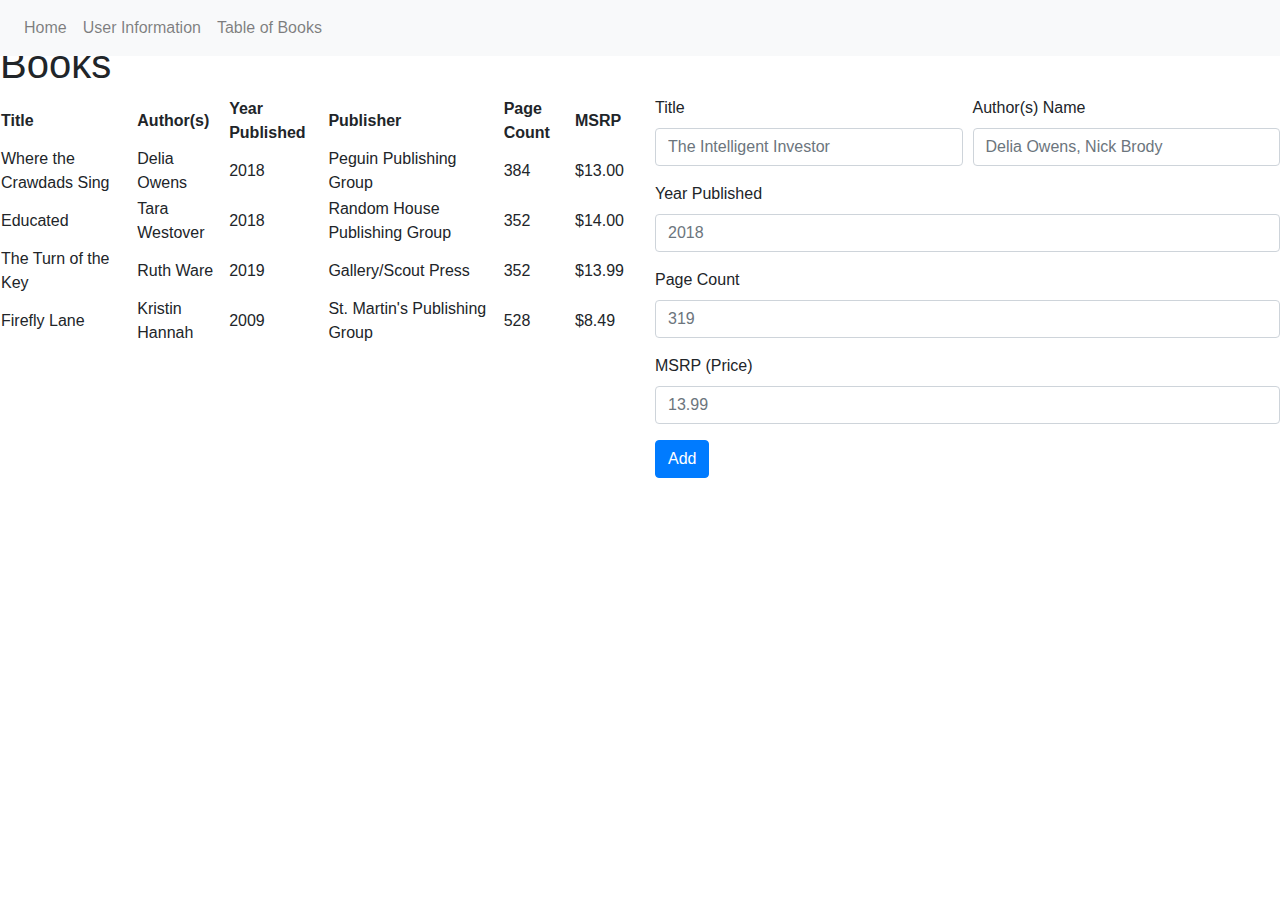
==== public/books.html @ 91d4ad98 "Uploaded 3 main HTML files" ====
<!DOCTYPE html>
<html lang="en" dir="ltr">
  <head>
    <meta charset="utf-8">
    <title>D&S HW #1: Git & HTML Review</title>
    <link rel="stylesheet" href="https://stackpath.bootstrapcdn.com/bootstrap/4.3.1/css/bootstrap.min.css" integrity="sha384-ggOyR0iXCbMQv3Xipma34MD+dH/1fQ784/j6cY/iJTQUOhcWr7x9JvoRxT2MZw1T" crossorigin="anonymous">
    <link rel="stylesheet" href="css/index.css">
    <script src="https://code.jquery.com/jquery-3.3.1.slim.min.js" integrity="sha384-q8i/X+965DzO0rT7abK41JStQIAqVgRVzpbzo5smXKp4YfRvH+8abtTE1Pi6jizo" crossorigin="anonymous"></script>
    <script src="https://cdnjs.cloudflare.com/ajax/libs/popper.js/1.14.7/umd/popper.min.js" integrity="sha384-UO2eT0CpHqdSJQ6hJty5KVphtPhzWj9WO1clHTMGa3JDZwrnQq4sF86dIHNDz0W1" crossorigin="anonymous"></script>
    <script src="https://stackpath.bootstrapcdn.com/bootstrap/4.3.1/js/bootstrap.min.js" integrity="sha384-JjSmVgyd0p3pXB1rRibZUAYoIIy6OrQ6VrjIEaFf/nJGzIxFDsf4x0xIM+B07jRM" crossorigin="anonymous"></script>
  </head>
  <body>
    <!--all nav bars were bootstrap navbar -->
      <nav class="navbar fixed-top navbar-expand-lg navbar-light bg-light">
        <div class="collapse navbar-collapse" id="navbarSupportedContent">
          <ul class="navbar-nav mr-auto">
            <li class="nav-item">
              <a class="nav-link" href="index.html">Home</a>
            </li>
            <li class="nav-item">
              <a class="nav-link" href="info.html">User Information</a>
            </li>
            <li class="nav-item">
              <a class="nav-link" href="books.html">Table of Books</a>
            </li>
        </div>
      </nav>

      <div class="bgimage" style="background-image:url('images/books.jpg')">
        <p class = "imgcitation"><cite>https://images.app.goo.gl/jye4jiCSfEmQEVxKA</cite> From Google Images</p>
      </div>

      <div class="welcome">
        <h1 id = "bookpgtitle">Books</h1>
      </div>

      <div class="bookcontainer">
        <div class="row">
          <div class="col-sm">
            <table style="width:100%">
              <tr>
               <th>Title</th>
               <th>Author(s)</th>
               <th>Year Published</th>
               <th>Publisher</th>
               <th>Page Count</th>
               <th>MSRP</th>
              </tr>
              <tr>
               <td>Where the Crawdads Sing</td>
               <td>Delia Owens</td>
               <td>2018</td>
               <td>Peguin Publishing Group</td>
               <td>384</td>
               <td>$13.00</td>
              </tr>
              <tr>
               <td>Educated</td>
               <td>Tara Westover</td>
               <td>2018</td>
               <td>Random House Publishing Group</td>
               <td>352</td>
               <td>$14.00</td>
              </tr>
              <tr>
               <td>The Turn of the Key</td>
               <td>Ruth Ware</td>
               <td>2019</td>
               <td>Gallery/Scout Press</td>
               <td>352</td>
               <td>$13.99</td>
              </tr>
              <tr>
               <td>Firefly Lane</td>
               <td>Kristin Hannah</td>
               <td>2009</td>
               <td>St. Martin's Publishing Group</td>
               <td>528</td>
               <td>$8.49</td>
              </tr>
            </table>
          </div>
          <!----Initial Form taken from getbootstrap.com forms, then modified -->
          <div class="col-sm">
            <form>
              <div class="form-row">
                <div class="form-group col-md-6">
                  <label for="inputBookname">Title</label>
                  <input type="text" class="form-control" id="inputBookname" placeholder="The Intelligent Investor">
                </div>
                <div class="form-group col-md-6">
                  <label for="inputAuthorname">Author(s) Name</label>
                  <input type="text" class="form-control" id="inputAuthorname" placeholder="Delia Owens, Nick Brody">
                </div>
              </div>
              <div class="form-group">
                <label for="inputYear">Year Published</label>
                <input type="number" class="form-control" id="inputYear" placeholder="2018">
              </div>
              <div class="form-group">
                <label for="inputPgcount">Page Count</label>
                <input type="number" class="form-control" id="inputPgcount" placeholder="319">
              </div>
              <div class="form-group">
                <label for="inputPrice">MSRP (Price)</label>
                <input type="number" class="form-control" id="inputPrice" placeholder="13.99">
              </div>

              <button type="submit" class="btn btn-primary">Add</button>
            </form>
          </div>
          </div>
          </div>
          <div class="end">

          </div>
  </body>

</html>
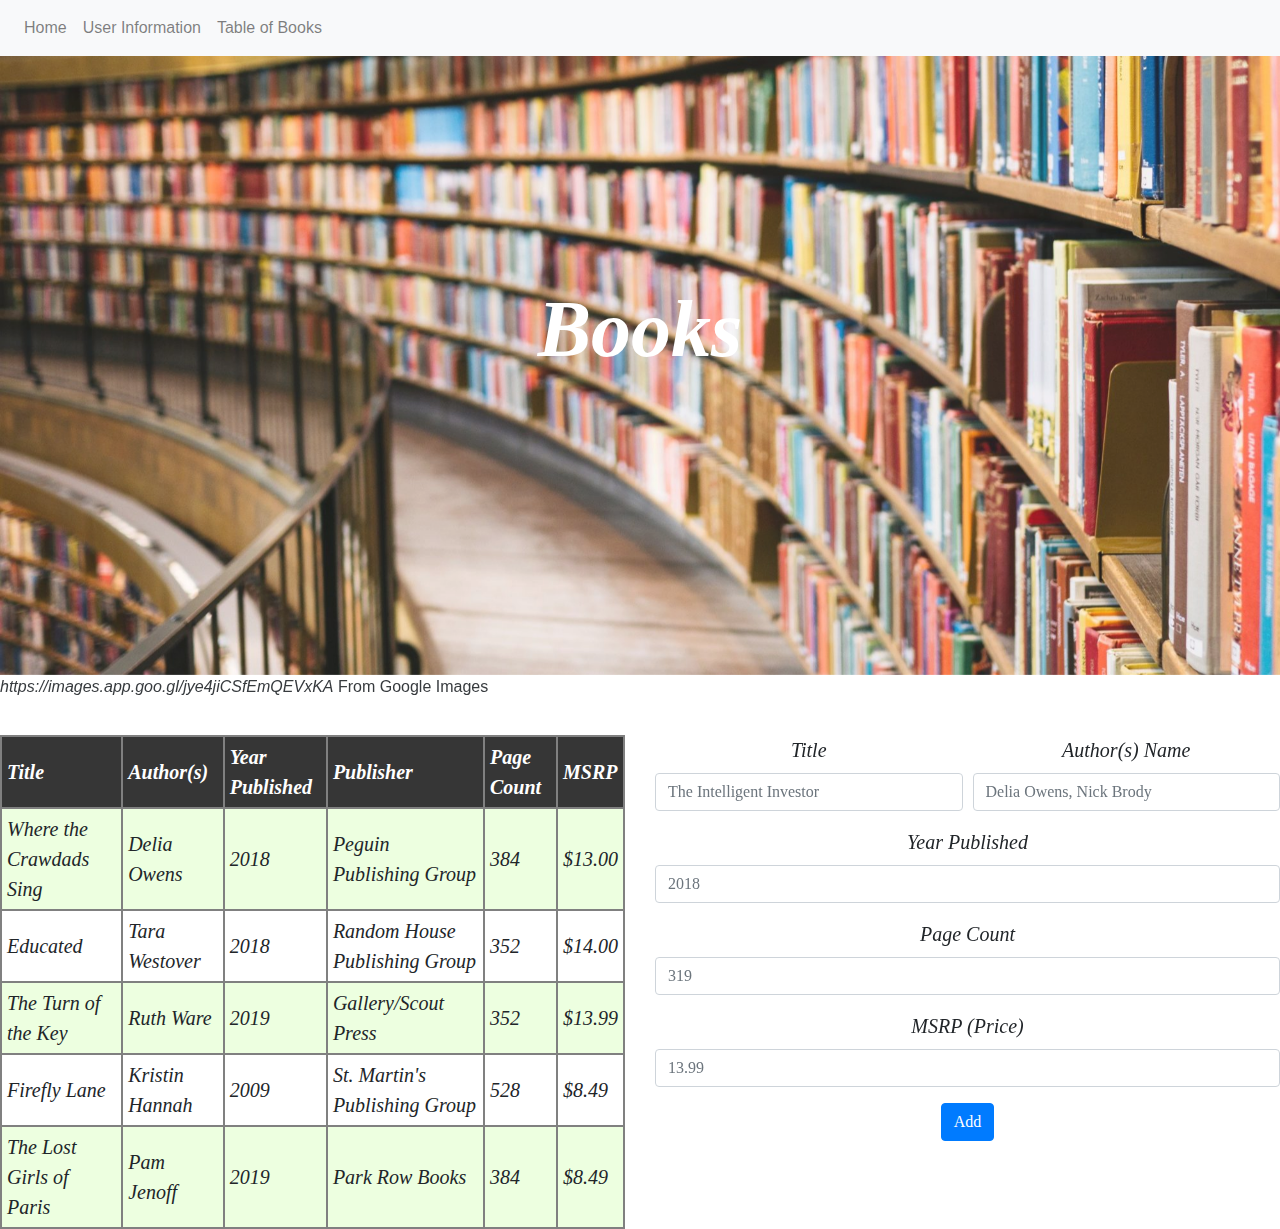
==== commit 5219a485: "Added one more row on table" ====
--- a/public/books.html
+++ b/public/books.html
@@ -78,9 +78,17 @@
                <td>528</td>
                <td>$8.49</td>
               </tr>
+              <tr>
+               <td>The Lost Girls of Paris</td>
+               <td>Pam Jenoff</td>
+               <td>2019</td>
+               <td>Park Row Books</td>
+               <td>384</td>
+               <td>$8.49</td>
+              </tr>
             </table>
           </div>
-          <!----Initial Form taken from getbootstrap.com forms, then modified -->
+          <!--Initial Form taken from getbootstrap.com forms, then modified -->
           <div class="col-sm">
             <form>
               <div class="form-row">
--- a/public/css/index.css
+++ b/public/css/index.css
@@ -0,0 +1,123 @@
+.bgimage {
+    background-repeat: no-repeat;
+    background-position: center center;
+    background-size: cover;
+    position: absolute;
+    top: 0;
+    left: 0;
+    width: 100%;
+    height: 75%;
+    opacity: 0.9;
+}
+.welcome {
+  position: absolute;
+  top: 37%;
+  left: 50%;
+  transform: translate( -50%, -50% );
+  text-align: center;
+}
+/*School of informatics and computing website looked at for bg image and text position*/
+.welcome h1 {
+  font-size: 80px;
+  font-style: italic;
+  font-family: serif;
+  font-weight: bold;
+  color: #ffffff;
+
+}
+
+#bookpgtitle {
+  font-size: 80px;
+  font-style: italic;
+  font-family: serif;
+  font-weight: bold;
+  color: #ffffff;
+}
+
+.summary{
+  width: 100%;
+  height: 30%;
+  position:absolute;
+  top:75%;
+  left: 0;
+  padding-top: 60px;
+  text-align: center;
+  font-style: italic;
+  font-family: serif;
+  font-size: 20px;
+ }
+
+footer {
+  position:absolute;
+  bottom: 0;
+  left: 0;
+  width: 100%;
+  height: 10px;
+  padding-top: 20px;
+}
+
+footer p {
+  text-align: center;
+}
+/*
+.row{
+  width: 100%;
+  height: 30%;
+  position:absolute;
+  top:75%;
+  left: 0;
+  padding-top: 60px;
+  text-align: center;
+  font-style: italic;
+  font-family: serif;
+  font-size: 20px;
+}*/
+
+.imgcitation{
+  position:absolute;
+  top:100%;
+  left: 0;
+}
+
+.bookcontainer{
+  width: 100%;
+  height: 30%;
+  position:absolute;
+  top:75%;
+  left: 0;
+  padding-top: 60px;
+  text-align: center;
+  font-style: italic;
+  font-family: serif;
+  font-size: 20px;
+}
+.containeruser{
+  width: 100%;
+  height: 30%;
+  position:absolute;
+  top:75%;
+  left: 0;
+  padding-top: 60px;
+  text-align: center;
+  font-style: italic;
+  font-family: serif;
+  font-size: 20px;
+}
+
+table, th, td {
+  border: 2px solid gray;
+  padding: 5px;
+  text-align: left;
+}
+
+table tr:nth-child(even) {
+  background-color: #edffe0;
+}
+table tr:nth-child(odd) {
+ background-color: #fff;
+}
+table th {
+  background-color: #363636;
+  color: white;
+}
+/* Used w3schools to look at table designing options*/
